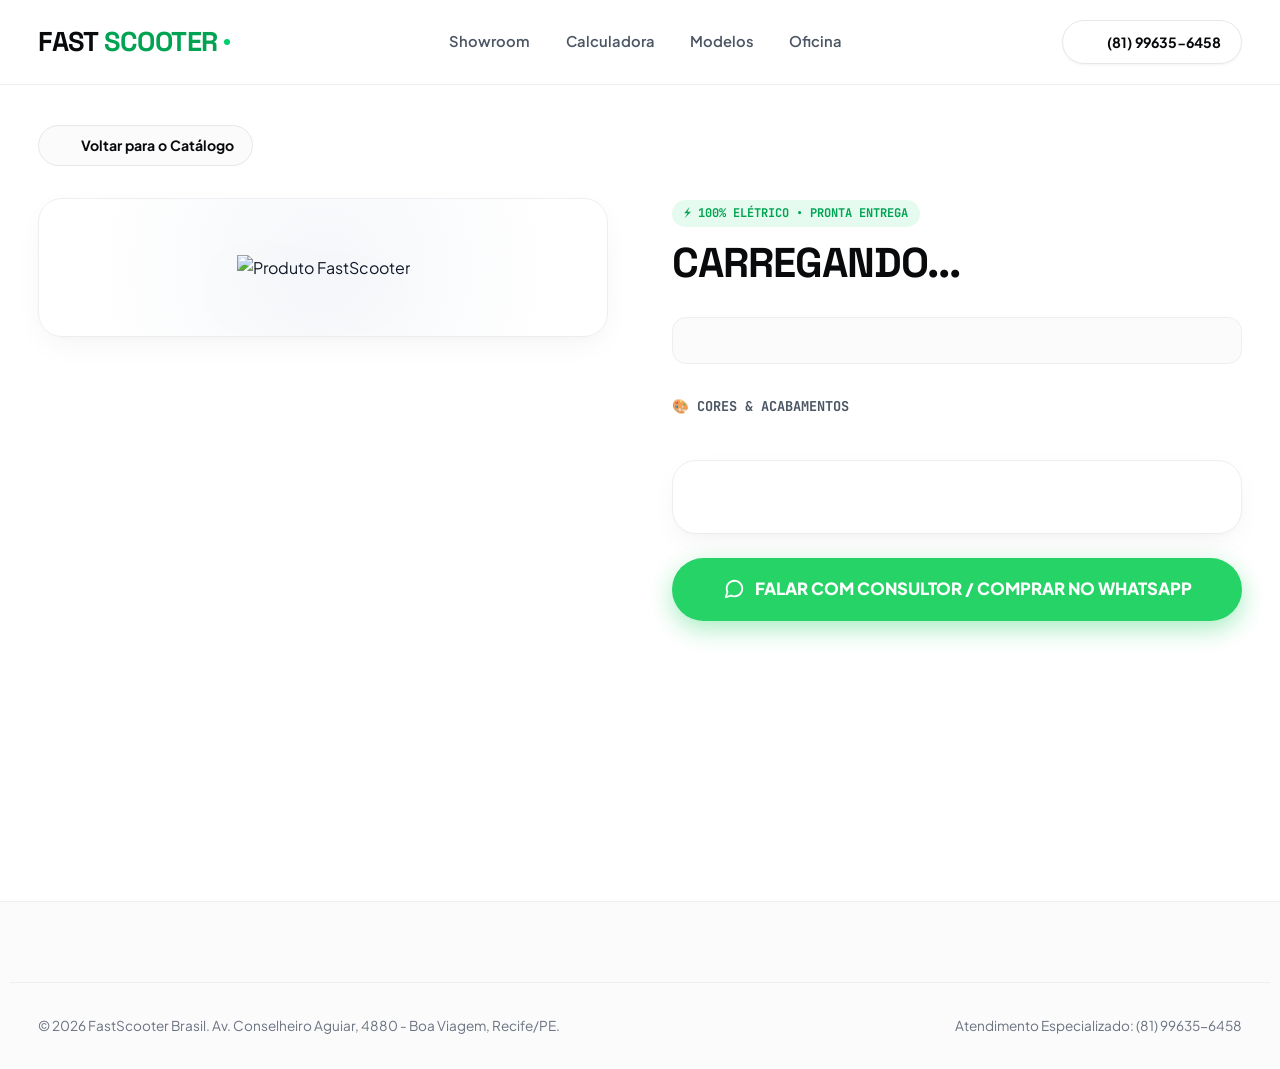
==== produto.html @ 594f8601 "Initial commit: site FastScooter + Dockerfile + GitHub Actions build Co-Authored-By: Claude Sonnet 5" ====
<!DOCTYPE html>
<html lang="pt-BR">
<head>
    <meta charset="UTF-8">
    <meta name="viewport" content="width=device-width, initial-scale=1.0">
    <title>FastScooter | Especificações do Modelo</title>
    
    <!-- Feather Icons -->
    <script src="https://unpkg.com/feather-icons"></script>
    <link rel="stylesheet" href="style.css">

    <!-- Suite de Rastreamento (Meta Ads + Google Ads + GA4) -->
    <script src="tracking.js" defer></script>

    <style>
        .product-page-section {
            padding: 40px 0 80px;
            background: #FFFFFF;
            min-height: calc(100vh - 84px);
        }
        .back-nav-bar {
            margin-bottom: 2rem;
        }
        .back-btn-pill {
            display: inline-flex;
            align-items: center;
            gap: 8px;
            color: var(--text-hero);
            font-weight: 700;
            font-size: 0.88rem;
            padding: 8px 18px;
            background: var(--bg-page);
            border: 1.5px solid var(--border-light);
            border-radius: var(--radius-full);
            transition: all 0.25s ease;
        }
        .back-btn-pill:hover {
            border-color: var(--text-hero);
            background: #FFFFFF;
            transform: translateX(-4px);
        }
        .product-editorial-grid {
            display: grid;
            grid-template-columns: 1fr 1fr;
            gap: 4rem;
            align-items: start;
        }
        @media (max-width: 900px) {
            .product-editorial-grid {
                grid-template-columns: 1fr;
                gap: 2.5rem;
            }
        }
        .product-stage-box {
            background: radial-gradient(circle at 50% 50%, #F5F7FA 0%, #FFFFFF 80%);
            border: 1.5px solid var(--border-card);
            border-radius: var(--radius-lg);
            padding: 3.5rem 2rem;
            display: flex;
            align-items: center;
            justify-content: center;
            position: sticky;
            top: 110px;
            box-shadow: var(--shadow-card);
        }
        .product-stage-main-img {
            max-width: 100%;
            max-height: 420px;
            object-fit: contain;
            filter: drop-shadow(0 25px 35px rgba(9, 10, 12, 0.12));
            transition: transform 0.4s ease;
        }
        .product-stage-main-img:hover {
            transform: scale(1.04);
        }
        .p-badge-eyebrow {
            display: inline-flex;
            align-items: center;
            gap: 6px;
            font-family: var(--font-mono);
            font-size: 0.75rem;
            font-weight: 700;
            color: var(--electric-green-dark);
            background: var(--electric-green-light);
            padding: 4px 12px;
            border-radius: var(--radius-full);
            margin-bottom: 0.8rem;
        }
        .p-headline-title {
            font-family: var(--font-heading);
            font-size: 2.6rem;
            font-weight: 700;
            color: var(--text-hero);
            line-height: 1.1;
            letter-spacing: -1px;
            margin-bottom: 1rem;
        }
        .p-headline-desc {
            font-size: 1.02rem;
            color: var(--text-secondary);
            line-height: 1.65;
            margin-bottom: 2rem;
        }
        .p-specs-matrix {
            display: grid;
            grid-template-columns: repeat(2, 1fr);
            gap: 12px;
            margin-bottom: 2rem;
            background: var(--bg-page);
            border: 1px solid var(--border-card);
            border-radius: var(--radius-md);
            padding: 1.4rem;
        }
        .p-spec-tile {
            display: flex;
            flex-direction: column;
            gap: 3px;
        }
        .p-spec-tile span {
            font-family: var(--font-mono);
            font-size: 0.72rem;
            color: var(--text-muted);
            text-transform: uppercase;
            font-weight: 600;
        }
        .p-spec-tile strong {
            font-size: 1rem;
            color: var(--text-hero);
            font-weight: 700;
        }
        .p-color-swatches-group {
            margin-bottom: 2rem;
        }
        .p-color-swatches-group h4 {
            font-size: 0.85rem;
            font-family: var(--font-mono);
            color: var(--text-secondary);
            text-transform: uppercase;
            margin-bottom: 10px;
        }
        .p-color-pills-row {
            display: flex;
            flex-wrap: wrap;
            gap: 8px;
        }
        .p-color-pill {
            background: var(--bg-subtle);
            border: 1px solid var(--border-light);
            color: var(--text-hero);
            font-size: 0.85rem;
            font-weight: 600;
            padding: 6px 16px;
            border-radius: var(--radius-full);
        }
        .p-checkout-card {
            background: #FFFFFF;
            border: 1.5px solid var(--border-card);
            border-radius: var(--radius-lg);
            padding: 2rem;
            box-shadow: var(--shadow-card);
            margin-bottom: 1.5rem;
        }
        .p-price-old-strike {
            font-size: 0.88rem;
            color: var(--text-subtle);
            text-decoration: line-through;
            display: block;
        }
        .p-price-installments-lg {
            font-family: var(--font-heading);
            font-size: 1.8rem;
            font-weight: 700;
            color: var(--text-hero);
            line-height: 1.2;
            margin: 4px 0;
        }
        .p-price-cash-highlight {
            font-size: 1.1rem;
            font-weight: 800;
            color: var(--electric-green-dark);
            display: block;
            margin-bottom: 8px;
        }
        .p-price-extra-notes {
            font-size: 0.82rem;
            color: var(--text-muted);
        }
        .p-btn-order-wa {
            display: inline-flex;
            align-items: center;
            justify-content: center;
            gap: 10px;
            width: 100%;
            padding: 18px 28px;
            font-size: 1.05rem;
            font-weight: 800;
            border-radius: var(--radius-full);
            background: #25D366;
            color: #FFFFFF;
            box-shadow: 0 8px 24px rgba(37, 211, 102, 0.4);
            transition: all 0.3s ease;
        }
        .p-btn-order-wa:hover {
            background: #20BA5A;
            transform: translateY(-2px);
            box-shadow: 0 12px 30px rgba(37, 211, 102, 0.55);
        }
        @media (max-width: 768px) {
            .product-page-section {
                padding: 20px 0 50px;
            }
            .product-editorial-grid {
                grid-template-columns: 1fr;
                gap: 1.8rem;
            }
            .product-stage-box {
                position: static;
                padding: 1.8rem 1rem;
                height: 250px;
                border-radius: 18px;
            }
            .product-stage-main-img {
                max-height: 220px;
            }
            .p-headline-title {
                font-size: 1.85rem;
                letter-spacing: -0.5px;
            }
            .p-headline-desc {
                font-size: 0.92rem;
                margin-bottom: 1.5rem;
            }
            .p-specs-matrix {
                grid-template-columns: 1fr 1fr;
                gap: 8px;
                padding: 1rem;
            }
            .p-spec-tile span {
                font-size: 0.68rem;
            }
            .p-spec-tile strong {
                font-size: 0.88rem;
            }
            .p-checkout-card {
                padding: 1.4rem;
                border-radius: 18px;
            }
            .p-price-installments-lg {
                font-size: 1.45rem;
            }
            .p-price-cash-highlight {
                font-size: 1rem;
            }
            .p-btn-order-wa {
                padding: 15px 20px;
                font-size: 0.95rem;
            }
        }
    </style>
</head>
<body>

    <!-- Header -->
    <header class="header">
        <div class="container header-inner">
            <a href="index.html" class="brand-logo">
                FAST<span>SCOOTER</span>
                <div class="brand-logo-dot"></div>
            </a>
            <nav class="nav-menu">
                <a href="index.html#showroom">Showroom</a>
                <a href="index.html#economia">Calculadora</a>
                <a href="index.html#modelos">Modelos</a>
                <a href="index.html#oficina">Oficina</a>
            </nav>
            <div class="header-actions">
                <a href="https://api.whatsapp.com/send?phone=5581996356458" target="_blank" class="btn-header-wa">
                    <i data-feather="message-circle" style="width:16px; height:16px;"></i> (81) 99635-6458
                </a>
            </div>
        </div>
    </header>

    <main class="product-page-section">
        <div class="container">
            <div class="back-nav-bar">
                <a href="index.html#modelos" class="back-btn-pill">
                    <i data-feather="arrow-left" style="width:16px; height:16px;"></i> Voltar para o Catálogo
                </a>
            </div>

            <div class="product-editorial-grid">
                <!-- Coluna Imagem Estúdio -->
                <div class="product-stage-box">
                    <img id="p-img" src="" alt="Produto FastScooter" class="product-stage-main-img">
                </div>

                <!-- Coluna Conteúdo & Ficha -->
                <div class="product-details-content">
                    <div class="p-badge-eyebrow">
                        <span>⚡ 100% ELÉTRICO • PRONTA ENTREGA</span>
                    </div>

                    <h1 id="p-title" class="p-headline-title">CARREGANDO...</h1>
                    <p id="p-desc" class="p-headline-desc"></p>

                    <!-- Matriz de Especificações -->
                    <div class="p-specs-matrix" id="p-specs"></div>

                    <!-- Cores -->
                    <div class="p-color-swatches-group" id="p-colors-box">
                        <h4>🎨 Cores & Acabamentos</h4>
                        <div class="p-color-pills-row" id="p-colors"></div>
                    </div>

                    <!-- Bloco de Preços -->
                    <div class="p-checkout-card">
                        <span id="p-old-price" class="p-price-old-strike"></span>
                        <div id="p-price" class="p-price-installments-lg"></div>
                        <span id="p-cash-price" class="p-price-cash-highlight"></span>
                        <p id="p-installments" class="p-price-extra-notes"></p>
                    </div>

                    <!-- CTA WhatsApp -->
                    <a id="p-wa-btn" href="#" target="_blank" class="p-btn-order-wa">
                        <svg xmlns="http://www.w3.org/2000/svg" width="22" height="22" viewBox="0 0 24 24" fill="none" stroke="currentColor" stroke-width="2" stroke-linecap="round" stroke-linejoin="round"><path d="M21 11.5a8.38 8.38 0 0 1-.9 3.8 8.5 8.5 0 0 1-7.6 4.7 8.38 8.38 0 0 1-3.8-.9L3 21l1.9-5.7a8.38 8.38 0 0 1-.9-3.8 8.5 8.5 0 0 1 4.7-7.6 8.38 8.38 0 0 1 3.8-.9h.5a8.48 8.48 0 0 1 8 8v.5z"></path></svg>
                        FALAR COM CONSULTOR / COMPRAR NO WHATSAPP
                    </a>
                </div>
            </div>
        </div>
    </main>

    <!-- Footer -->
    <footer class="footer">
        <div class="container footer-bottom-bar">
            <p>&copy; 2026 FastScooter Brasil. Av. Conselheiro Aguiar, 4880 - Boa Viagem, Recife/PE.</p>
            <p>Atendimento Especializado: (81) 99635-6458</p>
        </div>
    </footer>

    <script>
        feather.replace();

        const PRODUCTS_DATA = {
            s15: {
                title: "SCOOTER S15 1000W",
                img: "prod_s15.jpeg",
                desc: "A S15 foi projetada para quem busca o ápice de autonomia e conforto urbano. Equipada com bateria de 60V 30Ah de alta densidade, visual imponente e torque instantâneo de 135 N.m, é a escolha ideal para percorrer distâncias maiores com tranquilidade e estilo.",
                specs: [
                    { label: "Potência do Motor", val: "1000W Brushless" },
                    { label: "Bateria", val: "60V 30Ah Lítio" },
                    { label: "Velocidade Máxima", val: "32 km/h" },
                    { label: "Autonomia por Carga", val: "Até 90 km" },
                    { label: "Torque Máximo", val: "135 N.m" },
                    { label: "Tempo de Recarga", val: "Aprox. 6h10min" }
                ],
                colors: ["Preto Ônix", "Vermelho Rubi", "Branco Pérola", "Verde Limão", "Fibra de Carbono"],
                oldPrice: "De R$ 15.900,00",
                price: "12x de R$ 1.286,00 (ou em até 24x)",
                cashPrice: "À vista no PIX com desconto: R$ 13.600,00",
                priceNum: 13600,
                installments: "Aceitamos os principais cartões com parcelamento em até 24x e simulação imediata.",
                msg: "Olá! Gostaria de saber mais informações e fechar a compra da Scooter S15."
            },
            a5: {
                title: "SCOOTER A5 1000W (2 LUGARES)",
                img: "prod_a5.jpeg",
                desc: "Praticidade absoluta para o dia a dia! Bateria de lítio removível para você recarregar no apartamento ou no trabalho, assento duplo confortável para 2 passageiros (suporta até 180kg), sem exigência de CNH e sem emplacamento. Conta ainda com alarme integrado, baú sob o banco, saída USB e controle de cruzeiro.",
                specs: [
                    { label: "Potência do Motor", val: "1000W | 60V" },
                    { label: "Bateria", val: "Lítio Removível 24Ah" },
                    { label: "Capacidade de Carga", val: "Até 180 kg (2 Pessoas)" },
                    { label: "Autonomia por Carga", val: "Até 60 km" },
                    { label: "Regulamentação", val: "Sem CNH e Sem Emplacamento" },
                    { label: "Tempo de Recarga", val: "Aprox. 5 horas" }
                ],
                colors: ["Preto Fosco", "Prata Lunar", "Vermelho Candy", "Verde Neon"],
                oldPrice: "De R$ 15.750,00",
                price: "12x de R$ 1.228,00 (ou em até 24x)",
                cashPrice: "À vista no PIX com desconto: R$ 12.990,00",
                priceNum: 12990,
                installments: "Simulação flexível com entrada ou parcelamento em até 24x no cartão de crédito.",
                msg: "Olá! Gostaria de saber mais informações e fazer uma simulação para a Scooter A5 1000W."
            },
            g12: {
                title: "SCOOTER IRUN G12",
                img: "prod_g12.jpeg",
                desc: "A IRUN G12 une estética esportiva, cockpit moderno e excelente autonomia para o seu cotidiano. Seu chassi equilibrado aliado à bateria de 60V 30Ah oferece aceleração progressiva, freios seguros e uma condução prazerosa em qualquer trajeto urbano.",
                specs: [
                    { label: "Potência do Motor", val: "1000W" },
                    { label: "Bateria", val: "60V 30Ah Lítio" },
                    { label: "Velocidade Máxima", val: "32 km/h" },
                    { label: "Autonomia por Carga", val: "Até 90 km" },
                    { label: "Torque Máximo", val: "125 N.m" },
                    { label: "Tempo de Recarga", val: "Aprox. 6h10min" }
                ],
                colors: ["Preto Metálico", "Branco Glacial", "Vermelho Sport", "Cinza Nardo"],
                oldPrice: "De R$ 15.500,00",
                price: "12x de R$ 1.278,00 (ou em até 24x)",
                cashPrice: "À vista no PIX com desconto: R$ 13.490,00",
                priceNum: 13490,
                installments: "Aceitamos os principais cartões com parcelamento em até 24x.",
                msg: "Olá! Gostaria de saber mais informações e fechar a compra da IRUN G12."
            }
        };

        const PHONE_NUMBER = "5581996356458";

        const urlParams = new URLSearchParams(window.location.search);
        const productId = urlParams.get('id') || 's15';
        const product = PRODUCTS_DATA[productId] || PRODUCTS_DATA['s15'];

        document.title = `FastScooter | ${product.title}`;
        document.getElementById('p-title').textContent = product.title;
        document.getElementById('p-img').src = product.img;
        document.getElementById('p-img').alt = product.title;
        document.getElementById('p-desc').textContent = product.desc;

        // Specs Matrix
        const specsContainer = document.getElementById('p-specs');
        specsContainer.innerHTML = '';
        product.specs.forEach(s => {
            const tile = document.createElement('div');
            tile.className = 'p-spec-tile';
            tile.innerHTML = `<span>${s.label}</span><strong>${s.val}</strong>`;
            specsContainer.appendChild(tile);
        });

        // Colors
        const colorsContainer = document.getElementById('p-colors');
        colorsContainer.innerHTML = '';
        if (product.colors && product.colors.length) {
            product.colors.forEach(c => {
                const pill = document.createElement('span');
                pill.className = 'p-color-pill';
                pill.textContent = c;
                colorsContainer.appendChild(pill);
            });
        } else {
            document.getElementById('p-colors-box').style.display = 'none';
        }

        // Prices
        document.getElementById('p-old-price').textContent = product.oldPrice;
        document.getElementById('p-price').textContent = product.price;
        document.getElementById('p-cash-price').textContent = product.cashPrice;
        document.getElementById('p-installments').textContent = product.installments;

        // WhatsApp CTA
        const waBtn = document.getElementById('p-wa-btn');
        const encodedMsg = encodeURIComponent(product.msg);
        waBtn.href = `https://api.whatsapp.com/send?phone=${PHONE_NUMBER}&text=${encodedMsg}`;
        waBtn.setAttribute('data-track', 'buy');
        waBtn.setAttribute('data-product-id', productId);
        waBtn.setAttribute('data-product-name', product.title);
        waBtn.setAttribute('data-product-price', product.priceNum);
        waBtn.setAttribute('data-track-source', 'product_page_buy');

        // Disparo automático de ViewContent / view_item
        window.addEventListener('load', () => {
            if (window.FastTracking) {
                window.FastTracking.trackViewContent({
                    id: productId,
                    name: product.title,
                    price: product.priceNum,
                    category: 'Scooters Elétricas'
                });
            }
        });
    </script>
</body>
</html>
---- style.css ----
/* ==========================================================================
   FASTSCOOTER - BESPOKE LUXURY LIGHT THEME (AWWWARDS / STUDIO LEVEL)
   Visual: Editorial, Clean, Ultra-Moderne, Alta Conversão
   ========================================================================== */

@import url('https://fonts.googleapis.com/css2?family=Plus+Jakarta+Sans:ital,wght@0,300;0,400;0,500;0,600;0,700;0,800;1,400&family=Space+Grotesk:wght@500;700&family=JetBrains+Mono:wght@500;700&display=swap');

:root {
    /* Superfícies & Fundos */
    --bg-page: #FBFBFC;
    --bg-white: #FFFFFF;
    --bg-subtle: #F3F4F6;
    --bg-muted: #E5E7EB;
    
    /* Tipografia & Contraste */
    --text-hero: #090A0C;
    --text-primary: #111827;
    --text-secondary: #4B5563;
    --text-muted: #6B7280;
    --text-subtle: #9CA3AF;
    
    /* Identidade Elétrica Exclusiva */
    --electric-green: #00D06C;
    --electric-green-dark: #00A352;
    --electric-green-light: #E6FBF0;
    --electric-green-glow: rgba(0, 208, 108, 0.25);
    
    --brand-dark: #090A0C;
    --brand-dark-hover: #1A1D24;
    --brand-blue: #0284C7;
    --brand-blue-light: #E0F2FE;

    /* Bordas & Divisores Finos */
    --border-light: #E5E7EB;
    --border-card: #ECEEF2;
    --border-hover: #00D06C;

    /* Sombras Orgânicas Studio */
    --shadow-subtle: 0 2px 4px rgba(0, 0, 0, 0.02), 0 1px 2px rgba(0, 0, 0, 0.03);
    --shadow-card: 0 10px 30px -5px rgba(9, 10, 12, 0.05), 0 4px 6px -2px rgba(9, 10, 12, 0.02);
    --shadow-elevated: 0 25px 50px -12px rgba(9, 10, 12, 0.12);
    --shadow-green: 0 10px 25px -5px rgba(0, 208, 108, 0.35);

    /* Tipografia Font Families */
    --font-main: 'Plus Jakarta Sans', -apple-system, BlinkMacSystemFont, sans-serif;
    --font-heading: 'Space Grotesk', -apple-system, BlinkMacSystemFont, sans-serif;
    --font-mono: 'JetBrains Mono', monospace;

    --radius-sm: 8px;
    --radius-md: 14px;
    --radius-lg: 24px;
    --radius-full: 9999px;
    --ease-out: cubic-bezier(0.16, 1, 0.3, 1);
}

/* ==========================================================================
   RESET & BASE
   ========================================================================== */
*, *::before, *::after {
    margin: 0;
    padding: 0;
    box-sizing: border-box;
}

html {
    scroll-behavior: smooth;
    font-size: 16px;
    -webkit-font-smoothing: antialiased;
    -moz-osx-font-smoothing: grayscale;
}

body {
    background-color: var(--bg-page);
    color: var(--text-primary);
    font-family: var(--font-main);
    line-height: 1.6;
    overflow-x: hidden;
}

a {
    color: inherit;
    text-decoration: none;
    transition: all 0.25s var(--ease-out);
}

button {
    cursor: pointer;
    border: none;
    background: none;
    font-family: inherit;
    transition: all 0.25s var(--ease-out);
}

img {
    max-width: 100%;
    height: auto;
    display: block;
}

.container {
    max-width: 1260px;
    margin: 0 auto;
    padding: 0 28px;
}

/* ==========================================================================
   PRELOADER
   ========================================================================== */
.preloader {
    position: fixed;
    inset: 0;
    background: #FFFFFF;
    display: flex;
    flex-direction: column;
    align-items: center;
    justify-content: center;
    z-index: 999999;
}

.preloader-box {
    display: flex;
    flex-direction: column;
    align-items: center;
    gap: 16px;
}

.preloader-battery {
    width: 90px;
    height: 38px;
    border: 2.5px solid var(--text-hero);
    border-radius: 6px;
    padding: 3px;
    position: relative;
    background: #FFFFFF;
}

.preloader-battery::after {
    content: '';
    position: absolute;
    right: -7px;
    top: 50%;
    transform: translateY(-50%);
    width: 4px;
    height: 16px;
    background: var(--text-hero);
    border-radius: 0 3px 3px 0;
}

.preloader-fill {
    width: 0%;
    height: 100%;
    background: var(--electric-green);
    border-radius: 2px;
    box-shadow: 0 0 10px var(--electric-green);
}

.preloader-val {
    font-family: var(--font-mono);
    font-size: 1.4rem;
    font-weight: 700;
    color: var(--text-hero);
    letter-spacing: -1px;
}

.preloader-text {
    font-size: 0.75rem;
    font-weight: 700;
    letter-spacing: 2px;
    color: var(--text-muted);
    text-transform: uppercase;
}

/* ==========================================================================
   TOPBAR
   ========================================================================== */
.topbar {
    background: var(--bg-white);
    border-bottom: 1px solid var(--border-light);
    font-size: 0.8rem;
    padding: 9px 0;
    color: var(--text-secondary);
}

.topbar-inner {
    display: flex;
    justify-content: space-between;
    align-items: center;
}

.topbar-status {
    display: flex;
    align-items: center;
    gap: 8px;
    font-weight: 600;
}

.status-dot-pulse {
    width: 8px;
    height: 8px;
    background: var(--electric-green);
    border-radius: 50%;
    box-shadow: 0 0 0 0 var(--electric-green-glow);
    animation: pulseGlow 2s infinite;
}

@keyframes pulseGlow {
    0% { box-shadow: 0 0 0 0 rgba(0, 179, 89, 0.7); }
    70% { box-shadow: 0 0 0 8px rgba(0, 179, 89, 0); }
    100% { box-shadow: 0 0 0 0 rgba(0, 179, 89, 0); }
}

.topbar-contact {
    display: flex;
    align-items: center;
    gap: 16px;
    font-weight: 600;
}

.topbar-link {
    color: var(--text-primary);
    display: flex;
    align-items: center;
    gap: 6px;
}

.topbar-link:hover {
    color: var(--electric-green-dark);
}

/* ==========================================================================
   HEADER / NAVBAR
   ========================================================================== */
.header {
    background: rgba(255, 255, 255, 0.94);
    backdrop-filter: blur(20px);
    -webkit-backdrop-filter: blur(20px);
    position: sticky;
    top: 0;
    z-index: 1000;
    border-bottom: 1px solid var(--border-card);
}

.header-inner {
    display: flex;
    justify-content: space-between;
    align-items: center;
    height: 84px;
}

.brand-logo {
    display: flex;
    align-items: center;
    gap: 6px;
    font-family: var(--font-heading);
    font-size: 1.7rem;
    font-weight: 700;
    color: var(--text-hero);
    letter-spacing: -0.5px;
}

.brand-logo span {
    color: var(--electric-green-dark);
}

.brand-logo-dot {
    width: 6px;
    height: 6px;
    background: var(--electric-green);
    border-radius: 50%;
    display: inline-block;
}

.nav-menu {
    display: flex;
    align-items: center;
    gap: 2.2rem;
}

.nav-menu a {
    font-size: 0.92rem;
    font-weight: 600;
    color: var(--text-secondary);
    position: relative;
    padding: 6px 0;
}

.nav-menu a:hover {
    color: var(--text-hero);
}

.nav-menu a::after {
    content: '';
    position: absolute;
    bottom: -2px;
    left: 0;
    width: 0%;
    height: 2px;
    background: var(--electric-green-dark);
    transition: width 0.3s var(--ease-out);
    border-radius: 2px;
}

.nav-menu a:hover::after {
    width: 100%;
}

.header-actions {
    display: flex;
    align-items: center;
    gap: 12px;
}

.btn-header-wa {
    display: inline-flex;
    align-items: center;
    gap: 8px;
    padding: 10px 20px;
    background: var(--bg-white);
    color: var(--text-hero);
    border: 1.5px solid var(--border-light);
    border-radius: var(--radius-full);
    font-size: 0.88rem;
    font-weight: 700;
    box-shadow: var(--shadow-subtle);
}

.btn-header-wa:hover {
    border-color: var(--electric-green-dark);
    color: var(--electric-green-dark);
    transform: translateY(-1px);
    box-shadow: var(--shadow-card);
}

.mobile-toggle {
    display: none;
    padding: 8px;
    border-radius: var(--radius-sm);
    color: var(--text-hero);
}

/* ==========================================================================
   BUTTONS
   ========================================================================== */
.btn {
    display: inline-flex;
    align-items: center;
    justify-content: center;
    gap: 10px;
    padding: 16px 32px;
    font-family: var(--font-main);
    font-weight: 700;
    font-size: 0.95rem;
    border-radius: var(--radius-full);
    transition: all 0.3s var(--ease-out);
    border: 1.5px solid transparent;
}

.btn-primary {
    background: var(--text-hero);
    color: #FFFFFF;
    box-shadow: 0 6px 20px rgba(9, 10, 12, 0.18);
}

.btn-primary:hover {
    background: #232730;
    transform: translateY(-2px);
    box-shadow: 0 10px 25px rgba(9, 10, 12, 0.25);
    color: #FFFFFF;
}

.btn-electric {
    background: var(--electric-green);
    color: #032E16;
    font-weight: 800;
    box-shadow: var(--shadow-green);
}

.btn-electric:hover {
    background: #00B85F;
    transform: translateY(-2px);
    box-shadow: 0 12px 30px rgba(0, 208, 108, 0.45);
    color: #032E16;
}

.btn-ghost {
    background: #FFFFFF;
    color: var(--text-hero);
    border-color: var(--border-light);
    box-shadow: var(--shadow-subtle);
}

.btn-ghost:hover {
    border-color: var(--text-hero);
    background: var(--bg-subtle);
    transform: translateY(-2px);
}

.btn-sm {
    padding: 10px 20px;
    font-size: 0.85rem;
}

.btn-block {
    width: 100%;
}

/* ==========================================================================
   HERO COM VITRINE FOTOGRÁFICA REAL & ALTA CREDIBILIDADE
   ========================================================================== */
.hero-showroom {
    position: relative;
    padding: 4.5rem 0 5rem;
    background: #FFFFFF;
    border-bottom: 1px solid var(--border-card);
    overflow: hidden;
}

.hero-editorial-grid {
    display: grid;
    grid-template-columns: 1fr 1.08fr;
    gap: 3.5rem;
    align-items: center;
}

.hero-eyebrow {
    display: inline-flex;
    align-items: center;
    gap: 10px;
    padding: 6px 14px;
    background: var(--bg-subtle);
    border: 1px solid var(--border-light);
    border-radius: var(--radius-full);
    font-family: var(--font-mono);
    font-size: 0.76rem;
    font-weight: 700;
    color: var(--text-hero);
    margin-bottom: 1.5rem;
    text-transform: uppercase;
}

.hero-main-title {
    font-family: var(--font-heading);
    font-size: 3.5rem;
    font-weight: 700;
    line-height: 1.06;
    letter-spacing: -1.6px;
    color: var(--text-hero);
    margin-bottom: 1.4rem;
}

.hero-main-title .hero-gradient-text {
    background: linear-gradient(135deg, #090A0C 0%, #00A352 100%);
    -webkit-background-clip: text;
    -webkit-text-fill-color: transparent;
}

.hero-lead-text {
    font-size: 1.1rem;
    color: var(--text-secondary);
    line-height: 1.65;
    margin-bottom: 2rem;
    max-width: 540px;
}

/* Destaques Rápidos em Pílulas */
.hero-features-strip {
    display: grid;
    grid-template-columns: repeat(3, 1fr);
    gap: 12px;
    margin-bottom: 2.2rem;
}

.hero-feature-item {
    display: flex;
    align-items: center;
    gap: 10px;
    background: var(--bg-subtle);
    border: 1px solid var(--border-card);
    border-radius: var(--radius-md);
    padding: 10px 14px;
    box-shadow: var(--shadow-subtle);
}

.hero-feature-item i,
.hero-feature-item svg {
    color: var(--electric-green-dark);
    width: 20px;
    height: 20px;
    flex-shrink: 0;
}

.hero-feature-item strong {
    display: block;
    font-family: var(--font-heading);
    font-size: 0.9rem;
    font-weight: 700;
    color: var(--text-hero);
    line-height: 1.15;
}

.hero-feature-item span {
    font-size: 0.7rem;
    color: var(--text-muted);
    font-weight: 600;
}

.hero-cta-group {
    display: flex;
    align-items: center;
    gap: 1rem;
    flex-wrap: wrap;
}

.hero-trust-bar {
    display: flex;
    align-items: center;
    gap: 10px;
    margin-top: 1.8rem;
    font-size: 0.84rem;
    color: var(--text-secondary);
}

.hero-trust-bar .stars-row {
    color: #F59E0B;
    font-size: 1rem;
    letter-spacing: 2px;
}

/* Coluna Direita: Moldura da Fotografia Real */
.hero-showcase-col {
    position: relative;
    width: 100%;
}

.hero-photo-showcase {
    position: relative;
    width: 100%;
    border-radius: 24px;
    overflow: hidden;
    box-shadow: 0 20px 45px rgba(9, 10, 12, 0.12);
    border: 2px solid var(--border-light);
    background: #F3F4F6;
    transition: transform 0.4s var(--ease-out), box-shadow 0.4s var(--ease-out);
}

.hero-photo-showcase:hover {
    transform: translateY(-4px);
    box-shadow: 0 25px 55px rgba(9, 10, 12, 0.16);
}

.hero-showcase-img {
    width: 100%;
    height: auto;
    aspect-ratio: 4 / 3;
    object-fit: cover;
    display: block;
    border-radius: 22px;
}

.hero-photo-floating-pill {
    position: absolute;
    bottom: 16px;
    left: 16px;
    right: 16px;
    background: rgba(255, 255, 255, 0.94);
    backdrop-filter: blur(16px);
    -webkit-backdrop-filter: blur(16px);
    border: 1px solid rgba(255, 255, 255, 0.9);
    border-radius: var(--radius-md);
    padding: 12px 16px;
    display: flex;
    align-items: center;
    gap: 12px;
    box-shadow: 0 10px 25px rgba(0, 0, 0, 0.1);
}

.badge-pulse-green {
    width: 8px;
    height: 8px;
    background: var(--electric-green);
    border-radius: 50%;
    display: inline-block;
    flex-shrink: 0;
    box-shadow: 0 0 0 0 rgba(0, 208, 108, 0.7);
    animation: pulseGlow 2s infinite;
}

.pill-text strong {
    display: block;
    font-family: var(--font-heading);
    font-size: 0.92rem;
    font-weight: 700;
    color: var(--text-hero);
    line-height: 1.2;
}

.pill-text span {
    font-size: 0.76rem;
    color: var(--text-secondary);
    font-weight: 600;
}

/* ==========================================================================
   MARQUEE TICKER (ALTA ENERGIA)
   ========================================================================== */
.marquee-ticker {
    background: var(--text-hero);
    color: #FFFFFF;
    padding: 14px 0;
    overflow: hidden;
    white-space: nowrap;
    border-top: 1px solid #1F242D;
    border-bottom: 1px solid #1F242D;
}

.marquee-track {
    display: inline-flex;
    gap: 40px;
    animation: marqueeSlide 28s linear infinite;
}

.marquee-item {
    display: inline-flex;
    align-items: center;
    gap: 12px;
    font-family: var(--font-mono);
    font-size: 0.82rem;
    font-weight: 700;
    letter-spacing: 1px;
    text-transform: uppercase;
}

.marquee-item .ticker-star {
    color: var(--electric-green);
}

@keyframes marqueeSlide {
    0% { transform: translateX(0); }
    100% { transform: translateX(-50%); }
}

/* ==========================================================================
   CALCULADORA DE ECONOMIA URBANA
   ========================================================================== */
.calc-section {
    padding: 6rem 0;
    background: #FFFFFF;
    border-bottom: 1px solid var(--border-card);
}

.calc-grid {
    display: grid;
    grid-template-columns: 1fr 1.1fr;
    gap: 4rem;
    align-items: center;
}

.calc-content-left h2 {
    font-family: var(--font-heading);
    font-size: 2.6rem;
    font-weight: 700;
    line-height: 1.15;
    color: var(--text-hero);
    letter-spacing: -1px;
    margin-bottom: 1rem;
}

.calc-content-left p {
    font-size: 1.05rem;
    color: var(--text-secondary);
    line-height: 1.6;
    margin-bottom: 2rem;
}

.calc-card-box {
    background: var(--bg-page);
    border: 1.5px solid var(--border-light);
    border-radius: var(--radius-lg);
    padding: 2.5rem;
    box-shadow: var(--shadow-card);
}

.calc-slider-group {
    margin-bottom: 2rem;
}

.calc-slider-header {
    display: flex;
    justify-content: space-between;
    align-items: baseline;
    margin-bottom: 12px;
}

.calc-slider-header label {
    font-size: 0.95rem;
    font-weight: 700;
    color: var(--text-hero);
}

.calc-slider-val {
    font-family: var(--font-mono);
    font-size: 1.4rem;
    font-weight: 700;
    color: var(--electric-green-dark);
}

.calc-range-input {
    width: 100%;
    height: 8px;
    border-radius: 4px;
    background: var(--border-light);
    outline: none;
    -webkit-appearance: none;
    cursor: pointer;
}

.calc-range-input::-webkit-slider-thumb {
    -webkit-appearance: none;
    width: 24px;
    height: 24px;
    border-radius: 50%;
    background: var(--text-hero);
    border: 3px solid var(--electric-green);
    cursor: pointer;
    box-shadow: 0 2px 8px rgba(0, 0, 0, 0.2);
    transition: transform 0.15s ease;
}

.calc-range-input::-webkit-slider-thumb:hover {
    transform: scale(1.2);
}

.calc-results-grid {
    display: grid;
    grid-template-columns: 1fr 1fr;
    gap: 16px;
    margin-bottom: 2rem;
}

.calc-res-item {
    background: #FFFFFF;
    border: 1px solid var(--border-light);
    border-radius: var(--radius-md);
    padding: 1.2rem;
}

.calc-res-item.highlight-res {
    background: var(--electric-green-light);
    border-color: rgba(0, 208, 108, 0.4);
}

.calc-res-item span {
    display: block;
    font-size: 0.78rem;
    color: var(--text-muted);
    font-weight: 600;
    margin-bottom: 4px;
}

.calc-res-item strong {
    font-family: var(--font-heading);
    font-size: 1.6rem;
    font-weight: 700;
    color: var(--text-hero);
}

.calc-res-item.highlight-res strong {
    color: var(--electric-green-dark);
}

/* ==========================================================================
   MODELOS SHOWCASE (CATÁLOGO & VITRINE)
   ========================================================================== */
.catalog-section {
    padding: 6rem 0;
    background: var(--bg-page);
    border-bottom: 1px solid var(--border-card);
}

.section-head-editorial {
    display: flex;
    justify-content: space-between;
    align-items: flex-end;
    margin-bottom: 3.5rem;
    flex-wrap: wrap;
    gap: 20px;
}

.section-tag-mono {
    display: inline-block;
    font-family: var(--font-mono);
    font-size: 0.75rem;
    font-weight: 700;
    color: var(--electric-green-dark);
    text-transform: uppercase;
    letter-spacing: 1px;
    margin-bottom: 0.6rem;
}

.section-title-lg {
    font-family: var(--font-heading);
    font-size: 2.8rem;
    font-weight: 700;
    line-height: 1.1;
    color: var(--text-hero);
    letter-spacing: -1px;
}

/* Model Filter Pills */
.filter-pills-bar {
    display: flex;
    gap: 8px;
    background: var(--bg-white);
    padding: 6px;
    border-radius: var(--radius-full);
    border: 1px solid var(--border-light);
    box-shadow: var(--shadow-subtle);
}

.filter-pill-btn {
    padding: 8px 18px;
    border-radius: var(--radius-full);
    font-size: 0.85rem;
    font-weight: 700;
    color: var(--text-secondary);
}

.filter-pill-btn.active {
    background: var(--text-hero);
    color: var(--bg-white);
}

/* Product Cards */
.catalog-grid {
    display: grid;
    grid-template-columns: repeat(3, 1fr);
    gap: 2.5rem;
}

.scooter-card {
    background: var(--bg-white);
    border: 1.5px solid var(--border-card);
    border-radius: var(--radius-lg);
    padding: 2.2rem;
    display: flex;
    flex-direction: column;
    box-shadow: var(--shadow-subtle);
    transition: all 0.35s var(--ease-out);
    position: relative;
}

.scooter-card:hover {
    border-color: rgba(0, 179, 89, 0.5);
    box-shadow: var(--shadow-elevated);
    transform: translateY(-8px);
}

.scooter-badge-top {
    position: absolute;
    top: 20px;
    left: 20px;
    background: var(--bg-subtle);
    border: 1px solid var(--border-light);
    color: var(--text-hero);
    font-family: var(--font-mono);
    font-size: 0.72rem;
    font-weight: 700;
    padding: 4px 10px;
    border-radius: var(--radius-full);
    letter-spacing: 0.5px;
}

.scooter-img-stage {
    width: 100%;
    height: 240px;
    margin: 1.2rem 0 1.6rem;
    display: flex;
    align-items: center;
    justify-content: center;
    background: #F3F4F6;
    border-radius: 18px;
    overflow: hidden;
    border: 1px solid var(--border-card);
    box-shadow: 0 4px 12px rgba(0, 0, 0, 0.03);
    position: relative;
}

.scooter-img-stage img {
    width: 100%;
    height: 100%;
    object-fit: cover;
    border-radius: 18px;
    transition: transform 0.5s var(--ease-out);
}

.scooter-card:hover .scooter-img-stage img {
    transform: scale(1.06);
}

.scooter-name {
    font-family: var(--font-heading);
    font-size: 1.5rem;
    font-weight: 700;
    color: var(--text-hero);
    margin-bottom: 6px;
    letter-spacing: -0.5px;
}

.scooter-summary {
    font-size: 0.9rem;
    color: var(--text-secondary);
    line-height: 1.5;
    margin-bottom: 1.5rem;
    min-height: 42px;
}

/* Telemetry Bars */
.scooter-specs-bars {
    display: flex;
    flex-direction: column;
    gap: 8px;
    margin-bottom: 1.8rem;
    background: var(--bg-page);
    padding: 1rem;
    border-radius: var(--radius-md);
    border: 1px solid var(--border-card);
}

.spec-bar-row {
    display: flex;
    justify-content: space-between;
    align-items: center;
    gap: 8px;
    font-size: 0.82rem;
}

.spec-bar-row span {
    color: var(--text-muted);
    font-weight: 600;
    white-space: nowrap;
}

.spec-bar-row strong {
    font-family: var(--font-mono);
    color: var(--text-hero);
    font-weight: 700;
    text-align: right;
}

/* Price Box */
.scooter-price-box {
    margin-bottom: 1.5rem;
    display: flex;
    flex-direction: column;
    gap: 4px;
}

.price-old {
    font-size: 0.8rem;
    color: var(--text-subtle);
    text-decoration: line-through;
}

.price-installment-row {
    display: flex;
    align-items: center;
    justify-content: space-between;
    gap: 6px;
    flex-wrap: wrap;
}

.price-installment {
    font-family: var(--font-heading);
    font-size: 1.35rem;
    font-weight: 700;
    color: var(--text-hero);
    line-height: 1.2;
}

.price-terms-tag {
    font-size: 0.72rem;
    font-weight: 700;
    color: var(--text-secondary);
    background: var(--bg-subtle);
    border: 1px solid var(--border-light);
    padding: 3px 8px;
    border-radius: var(--radius-full);
    white-space: nowrap;
}

.price-cash-discount {
    font-size: 0.88rem;
    font-weight: 800;
    color: var(--electric-green-dark);
}

.scooter-actions-dual {
    display: grid;
    grid-template-columns: 1fr 1fr;
    gap: 10px;
    margin-top: auto;
}

/* ==========================================================================
   OFICINA & BASTIDORES REAIS (EDITORIAL STORYTELLING)
   ========================================================================== */
.workshop-section {
    padding: 6rem 0;
    background: #FFFFFF;
    border-bottom: 1px solid var(--border-card);
}

.workshop-story-grid {
    display: grid;
    grid-template-columns: 1.1fr 0.9fr;
    gap: 4rem;
    align-items: center;
    margin-top: 3rem;
}

.workshop-img-collage {
    position: relative;
    border-radius: var(--radius-lg);
    overflow: hidden;
    box-shadow: var(--shadow-elevated);
    border: 1px solid var(--border-light);
}

.workshop-img-collage img {
    width: 100%;
    height: 520px;
    object-fit: cover;
    object-position: center 20%;
}

.workshop-location-badge {
    position: absolute;
    bottom: 20px;
    left: 20px;
    right: 20px;
    background: rgba(255, 255, 255, 0.95);
    backdrop-filter: blur(12px);
    border: 1px solid var(--border-light);
    border-radius: var(--radius-md);
    padding: 16px 20px;
    display: flex;
    justify-content: space-between;
    align-items: center;
    box-shadow: var(--shadow-card);
}

.workshop-location-badge h4 {
    font-family: var(--font-heading);
    font-size: 1rem;
    font-weight: 700;
    color: var(--text-hero);
}

.workshop-location-badge p {
    font-size: 0.82rem;
    color: var(--text-muted);
}

.workshop-steps {
    display: flex;
    flex-direction: column;
    gap: 1.5rem;
}

.workshop-step-card {
    display: flex;
    align-items: flex-start;
    gap: 18px;
    padding: 1.4rem;
    background: var(--bg-page);
    border: 1px solid var(--border-card);
    border-radius: var(--radius-md);
    transition: all 0.3s ease;
}

.workshop-step-card:hover {
    background: #FFFFFF;
    border-color: var(--electric-green);
    box-shadow: var(--shadow-card);
    transform: translateX(4px);
}

.step-num-mono {
    font-family: var(--font-mono);
    font-size: 0.9rem;
    font-weight: 700;
    color: var(--electric-green-dark);
    background: var(--electric-green-light);
    width: 38px;
    height: 38px;
    min-width: 38px;
    border-radius: var(--radius-sm);
    display: flex;
    align-items: center;
    justify-content: center;
}

.step-info h3 {
    font-family: var(--font-heading);
    font-size: 1.15rem;
    font-weight: 700;
    color: var(--text-hero);
    margin-bottom: 4px;
}

.step-info p {
    font-size: 0.9rem;
    color: var(--text-secondary);
    line-height: 1.5;
}

/* ==========================================================================
   DEPOIMENTOS & PROVA SOCIAL
   ========================================================================== */
.reviews-section {
    padding: 6rem 0;
    background: var(--bg-page);
    border-bottom: 1px solid var(--border-card);
}

.reviews-grid {
    display: grid;
    grid-template-columns: repeat(3, 1fr);
    gap: 2rem;
    margin-top: 3rem;
}

.review-card {
    background: #FFFFFF;
    border: 1.5px solid var(--border-card);
    border-radius: var(--radius-lg);
    padding: 2.2rem;
    display: flex;
    flex-direction: column;
    justify-content: space-between;
    box-shadow: var(--shadow-subtle);
    transition: all 0.3s ease;
}

.review-card:hover {
    border-color: var(--border-light);
    box-shadow: var(--shadow-card);
    transform: translateY(-4px);
}

.review-stars-row {
    color: #F59E0B;
    display: flex;
    gap: 4px;
    margin-bottom: 1.2rem;
}

.review-stars-row svg {
    width: 16px;
    height: 16px;
    fill: #F59E0B;
}

.review-quote {
    font-size: 0.95rem;
    color: var(--text-primary);
    line-height: 1.6;
    margin-bottom: 1.8rem;
}

.review-client {
    display: flex;
    align-items: center;
    gap: 12px;
    border-top: 1px solid var(--border-card);
    padding-top: 1.2rem;
}

.client-avatar-monogram {
    width: 40px;
    height: 40px;
    border-radius: 50%;
    background: var(--bg-subtle);
    color: var(--text-hero);
    font-family: var(--font-mono);
    font-weight: 700;
    font-size: 0.85rem;
    display: flex;
    align-items: center;
    justify-content: center;
    border: 1px solid var(--border-light);
}

.client-meta strong {
    display: block;
    font-size: 0.92rem;
    color: var(--text-hero);
}

.client-meta span {
    font-size: 0.78rem;
    color: var(--electric-green-dark);
    font-weight: 700;
}

/* ==========================================================================
   FAQ ACCORDION
   ========================================================================== */
.faq-section {
    padding: 6rem 0;
    background: #FFFFFF;
    border-bottom: 1px solid var(--border-card);
}

.faq-list-wrap {
    max-width: 820px;
    margin: 3rem auto 0;
    display: flex;
    flex-direction: column;
    gap: 12px;
}

.faq-card {
    background: var(--bg-page);
    border: 1.5px solid var(--border-card);
    border-radius: var(--radius-md);
    overflow: hidden;
    transition: all 0.3s ease;
}

.faq-card.active {
    background: #FFFFFF;
    border-color: var(--text-hero);
    box-shadow: var(--shadow-card);
}

.faq-btn-trigger {
    width: 100%;
    text-align: left;
    padding: 1.4rem 1.8rem;
    display: flex;
    justify-content: space-between;
    align-items: center;
    font-family: var(--font-heading);
    font-size: 1.05rem;
    font-weight: 700;
    color: var(--text-hero);
}

.faq-btn-trigger svg {
    transition: transform 0.3s var(--ease-out);
    flex-shrink: 0;
}

.faq-card.active .faq-btn-trigger svg {
    transform: rotate(180deg);
}

.faq-drawer {
    max-height: 0;
    padding: 0 1.8rem;
    overflow: hidden;
    transition: max-height 0.35s ease, padding 0.35s ease;
}

.faq-card.active .faq-drawer {
    padding: 0 1.8rem 1.5rem;
}

.faq-drawer p {
    font-size: 0.95rem;
    color: var(--text-secondary);
    line-height: 1.6;
}

/* ==========================================================================
   FOOTER
   ========================================================================== */
.footer {
    background: var(--bg-page);
    padding: 5rem 0 2rem;
    border-top: 1px solid var(--border-card);
}

.footer-grid-layout {
    display: grid;
    grid-template-columns: 1.6fr 1fr 1fr 1.4fr;
    gap: 3rem;
    margin-bottom: 4rem;
}

.footer-brand-bio p {
    font-size: 0.92rem;
    color: var(--text-secondary);
    margin: 1rem 0 1.5rem;
    max-width: 320px;
}

.footer-social-links {
    display: flex;
    gap: 10px;
}

.social-pill {
    width: 36px;
    height: 36px;
    border-radius: 50%;
    background: var(--bg-white);
    border: 1px solid var(--border-light);
    color: var(--text-hero);
    display: flex;
    align-items: center;
    justify-content: center;
    transition: all 0.2s ease;
}

.social-pill:hover {
    background: var(--text-hero);
    color: var(--bg-white);
    transform: translateY(-2px);
}

.footer-column-title {
    font-family: var(--font-heading);
    font-size: 1rem;
    font-weight: 700;
    color: var(--text-hero);
    margin-bottom: 1.2rem;
}

.footer-links-list li {
    margin-bottom: 10px;
}

.footer-links-list li a {
    font-size: 0.9rem;
    color: var(--text-secondary);
}

.footer-links-list li a:hover {
    color: var(--text-hero);
}

.footer-address-info p {
    display: flex;
    align-items: flex-start;
    gap: 10px;
    font-size: 0.88rem;
    color: var(--text-secondary);
    margin-bottom: 12px;
}

.footer-address-info p svg {
    color: var(--electric-green-dark);
    width: 18px;
    height: 18px;
    flex-shrink: 0;
    margin-top: 2px;
}

.footer-bottom-bar {
    border-top: 1px solid var(--border-card);
    padding-top: 2rem;
    display: flex;
    justify-content: space-between;
    align-items: center;
    font-size: 0.85rem;
    color: var(--text-muted);
}

/* ==========================================================================
   FLOATING WHATSAPP BUTTON
   ========================================================================== */
.floating-whatsapp {
    position: fixed;
    bottom: 28px;
    right: 28px;
    background: #25D366;
    color: #FFFFFF;
    width: 58px;
    height: 58px;
    border-radius: 50%;
    display: flex;
    align-items: center;
    justify-content: center;
    box-shadow: 0 8px 24px rgba(37, 211, 102, 0.4);
    z-index: 9999;
    transition: all 0.3s var(--ease-out);
}

.floating-whatsapp:hover {
    transform: scale(1.1) translateY(-3px);
    box-shadow: 0 12px 30px rgba(37, 211, 102, 0.55);
}

.floating-whatsapp svg {
    width: 30px;
    height: 30px;
}

/* ==========================================================================
   RESPONSIVE DESIGN
   ========================================================================== */
@media (max-width: 1080px) {
    .hero-editorial-grid {
        grid-template-columns: 1fr;
        gap: 3.5rem;
    }
    .hero-main-title {
        font-size: 3.2rem;
    }
    .calc-grid {
        grid-template-columns: 1fr;
    }
    .catalog-grid {
        grid-template-columns: repeat(2, 1fr);
    }
    .workshop-story-grid {
        grid-template-columns: 1fr;
    }
    .reviews-grid {
        grid-template-columns: 1fr 1fr;
    }
    .footer-grid-layout {
        grid-template-columns: 1fr 1fr;
    }
}

/* Mobile Nav Drawer */
.mobile-nav-drawer {
    display: none;
    background: var(--bg-white);
    border-top: 1px solid var(--border-card);
    padding: 16px 24px 24px;
    box-shadow: var(--shadow-elevated);
}

.mobile-nav-drawer.active {
    display: flex;
    flex-direction: column;
    gap: 8px;
    animation: slideDownNav 0.25s var(--ease-out);
}

@keyframes slideDownNav {
    from { opacity: 0; transform: translateY(-8px); }
    to { opacity: 1; transform: translateY(0); }
}

.mobile-nav-drawer a {
    font-family: var(--font-heading);
    font-weight: 700;
    font-size: 1.05rem;
    color: var(--text-hero);
    padding: 12px 0;
    border-bottom: 1px solid var(--border-card);
}

.mobile-nav-drawer a.mobile-nav-wa-link {
    display: flex;
    align-items: center;
    gap: 8px;
    color: var(--electric-green-dark);
    border-bottom: none;
    padding-top: 14px;
}

@media (max-width: 768px) {
    /* Container & Base Spacing */
    .container {
        padding: 0 18px;
    }

    /* Sections vertical spacing on mobile */
    .hero-showroom {
        padding: 2.5rem 0 3.5rem;
    }
    .calc-section,
    .catalog-section,
    .workshop-section,
    .reviews-section,
    .faq-section {
        padding: 3.5rem 0;
    }

    /* Header */
    .header-inner {
        height: 64px;
    }
    .brand-logo {
        font-size: 1.3rem;
    }
    .topbar {
        display: none;
    }
    .nav-menu {
        display: none;
    }
    .btn-header-wa {
        display: none !important; /* Remove botão que quebrava o header no mobile */
    }
    .mobile-toggle {
        display: flex;
        align-items: center;
        justify-content: center;
        width: 40px;
        height: 40px;
        background: var(--bg-subtle);
        border: 1px solid var(--border-light);
        border-radius: var(--radius-sm);
        color: var(--text-hero);
    }

    /* Hero Section */
    .hero-showroom {
        padding: 2.8rem 0 3.2rem;
    }
    .hero-editorial-grid {
        grid-template-columns: 1fr;
        gap: 2rem;
    }
    .hero-eyebrow {
        font-size: 0.7rem;
        padding: 4px 10px;
        margin-bottom: 1rem;
    }
    .hero-main-title {
        font-size: clamp(2rem, 8vw, 2.5rem);
        line-height: 1.1;
        letter-spacing: -1px;
        margin-bottom: 1rem;
    }
    .hero-lead-text {
        font-size: 0.98rem;
        line-height: 1.55;
        margin-bottom: 1.5rem;
    }
    .hero-features-strip {
        grid-template-columns: 1fr;
        gap: 8px;
        margin-bottom: 1.6rem;
    }
    .hero-feature-item {
        padding: 8px 12px;
    }
    .hero-cta-group {
        display: flex;
        flex-direction: column;
        width: 100%;
        gap: 10px;
    }
    .hero-cta-group .btn {
        width: 100%;
        padding: 14px 20px;
        font-size: 0.92rem;
    }
    .hero-trust-bar {
        margin-top: 1.2rem;
        font-size: 0.78rem;
    }
    .hero-photo-showcase {
        border-radius: 18px;
    }
    .hero-showcase-img {
        border-radius: 16px;
    }
    .hero-photo-floating-pill {
        bottom: 10px;
        left: 10px;
        right: 10px;
        padding: 10px 12px;
    }
    .pill-text strong {
        font-size: 0.84rem;
    }
    .pill-text span {
        font-size: 0.7rem;
    }

    /* Marquee */
    .marquee-ticker {
        padding: 10px 0;
    }
    .marquee-item {
        font-size: 0.75rem;
        gap: 8px;
    }

    /* Section Headings */
    .section-head-editorial {
        margin-bottom: 2.2rem;
        flex-direction: column;
        align-items: flex-start;
        gap: 14px;
    }
    .section-title-lg {
        font-size: 1.85rem;
        letter-spacing: -0.5px;
    }
    .section-tag-mono {
        font-size: 0.7rem;
    }

    /* Filter Pills */
    .filter-pills-bar {
        width: 100%;
        overflow-x: auto;
        -webkit-overflow-scrolling: touch;
        padding: 4px;
        gap: 6px;
        scrollbar-width: none;
    }
    .filter-pills-bar::-webkit-scrollbar {
        display: none;
    }
    .filter-pill-btn {
        flex: 1 0 auto;
        padding: 6px 14px;
        font-size: 0.8rem;
        white-space: nowrap;
    }

    /* Calculator */
    .calc-grid {
        grid-template-columns: 1fr;
        gap: 2.2rem;
    }
    .calc-content-left h2 {
        font-size: 1.85rem;
    }
    .calc-content-left p {
        font-size: 0.95rem;
        margin-bottom: 1.2rem;
    }
    .calc-card-box {
        padding: 1.5rem 1.2rem;
        border-radius: 18px;
    }
    .calc-slider-val {
        font-size: 1.2rem;
    }
    .calc-results-grid {
        grid-template-columns: 1fr 1fr;
        gap: 8px;
        margin-bottom: 1.5rem;
    }
    .calc-res-item {
        padding: 0.9rem;
    }
    .calc-res-item span {
        font-size: 0.72rem;
    }
    .calc-res-item strong {
        font-size: 1.25rem;
    }
    .calc-res-item.highlight-res strong {
        font-size: 1.35rem;
    }

    /* Product Cards (Catalog) */
    .catalog-grid {
        grid-template-columns: 1fr;
        gap: 1.6rem;
    }
    .scooter-card {
        padding: 1.5rem 1.2rem;
        border-radius: 20px;
    }
    .scooter-badge-top {
        top: 14px;
        left: 14px;
        font-size: 0.65rem;
        padding: 3px 8px;
    }
    .scooter-img-stage {
        height: 200px;
        margin: 1rem 0 1.2rem;
        border-radius: 14px;
    }
    .scooter-img-stage img {
        border-radius: 14px;
    }
    .scooter-name {
        font-size: 1.35rem;
    }
    .scooter-summary {
        font-size: 0.88rem;
        min-height: auto;
        margin-bottom: 1rem;
    }
    .scooter-specs-bars {
        padding: 0.8rem 0.9rem;
        gap: 6px;
        margin-bottom: 1.2rem;
    }
    .spec-bar-row {
        font-size: 0.78rem;
    }
    .price-installment {
        font-size: 1.2rem;
    }
    .price-cash-discount {
        font-size: 0.85rem;
    }
    .scooter-actions-dual {
        gap: 8px;
    }
    .scooter-actions-dual .btn {
        padding: 12px 10px;
        font-size: 0.82rem;
    }
    .catalog-footer-cta {
        margin-top: 2rem !important;
    }
    .catalog-footer-cta .btn {
        width: 100%;
        padding: 15px 20px !important;
        font-size: 0.92rem !important;
    }

    /* Workshop Section */
    .workshop-story-grid {
        grid-template-columns: 1fr;
        gap: 2rem;
        margin-top: 2rem;
    }
    .workshop-img-collage img {
        height: 380px;
        object-fit: cover;
        object-position: center 15%;
        border-radius: 16px;
    }
    .workshop-location-badge {
        position: static;
        margin-top: 10px;
        flex-direction: column;
        align-items: flex-start;
        gap: 10px;
        padding: 14px;
    }
    .workshop-location-badge .btn {
        width: 100%;
        padding: 10px;
        text-align: center;
    }
    .workshop-steps {
        gap: 1rem;
    }
    .workshop-step-card {
        padding: 1rem 1.1rem;
        gap: 12px;
    }
    .step-num-mono {
        width: 32px;
        height: 32px;
        min-width: 32px;
        font-size: 0.8rem;
    }
    .step-info h3 {
        font-size: 1.05rem;
    }
    .step-info p {
        font-size: 0.85rem;
    }

    /* Reviews */
    .reviews-grid {
        grid-template-columns: 1fr;
        gap: 1.2rem;
        margin-top: 2rem;
    }
    .review-card {
        padding: 1.4rem 1.2rem;
        border-radius: 16px;
    }
    .review-quote {
        font-size: 0.9rem;
        margin-bottom: 1.2rem;
    }

    /* FAQ */
    .faq-list-wrap {
        margin-top: 2rem;
        gap: 10px;
    }
    .faq-btn-trigger {
        padding: 1.1rem 1.2rem;
        font-size: 0.95rem;
    }
    .faq-card.active .faq-drawer {
        padding: 0 1.2rem 1.2rem;
    }
    .faq-drawer p {
        font-size: 0.88rem;
    }

    /* Footer */
    .footer {
        padding: 3.5rem 0 1.5rem;
    }
    .footer-grid-layout {
        grid-template-columns: 1fr;
        gap: 2rem;
        margin-bottom: 2.5rem;
    }
    .footer-bottom-bar {
        flex-direction: column;
        gap: 8px;
        text-align: center;
        font-size: 0.78rem;
    }

    /* Floating WhatsApp */
    .floating-whatsapp {
        bottom: 20px;
        right: 20px;
        width: 52px;
        height: 52px;
    }
    .floating-whatsapp svg {
        width: 26px;
        height: 26px;
    }
}

/* Extra Small Screens (< 400px) */
@media (max-width: 400px) {
    .hero-main-title {
        font-size: 1.85rem;
    }
    .calc-results-grid {
        grid-template-columns: 1fr;
    }
    .calc-res-item.highlight-res {
        grid-column: span 1;
    }
    .scooter-actions-dual {
        grid-template-columns: 1fr;
    }
}
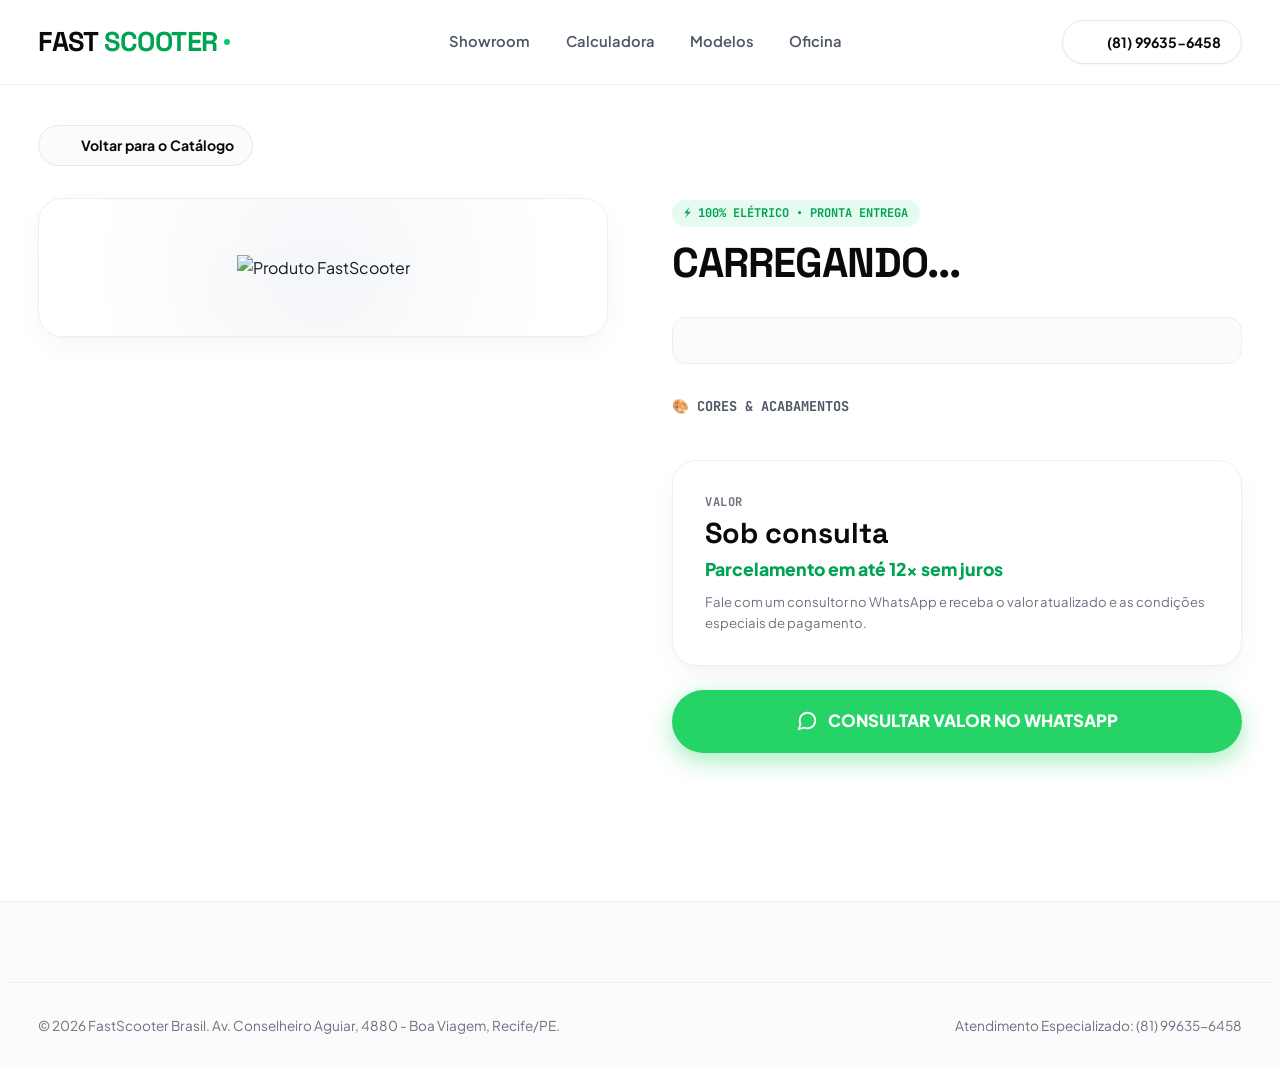
==== commit 2e6accd4: "Add Streetgo S17 and show "Sob consulta" instead of prices - New S17 card + detail page with photo g" ====
--- a/produto.html
+++ b/produto.html
@@ -11,6 +11,9 @@
 
     <!-- Suite de Rastreamento (Meta Ads + Google Ads + GA4) -->
     <script src="tracking.js" defer></script>
+
+    <!-- Metrics -->
+    <script src="https://metrics.app.br/track.js" data-metrics="f69bf708-fdaf-48a3-ad09-10b4290fb1cd" data-metrics-auto></script>
 
     <style>
         .product-page-section {
@@ -59,9 +62,38 @@
             display: flex;
             align-items: center;
             justify-content: center;
+            box-shadow: var(--shadow-card);
+        }
+        .product-media-col {
             position: sticky;
             top: 110px;
-            box-shadow: var(--shadow-card);
+        }
+        .product-thumbs {
+            display: flex;
+            gap: 10px;
+            margin-top: 12px;
+            overflow-x: auto;
+            padding-bottom: 4px;
+        }
+        .product-thumb {
+            flex: 0 0 72px;
+            height: 72px;
+            padding: 0;
+            border-radius: 12px;
+            border: 2px solid var(--border-card);
+            background: #F3F4F6;
+            overflow: hidden;
+            cursor: pointer;
+            transition: border-color 0.2s ease;
+        }
+        .product-thumb img {
+            width: 100%;
+            height: 100%;
+            object-fit: cover;
+            display: block;
+        }
+        .product-thumb.active {
+            border-color: var(--electric-green-dark);
         }
         .product-stage-main-img {
             max-width: 100%;
@@ -160,10 +192,13 @@
             box-shadow: var(--shadow-card);
             margin-bottom: 1.5rem;
         }
-        .p-price-old-strike {
-            font-size: 0.88rem;
-            color: var(--text-subtle);
-            text-decoration: line-through;
+        .p-price-consult-label {
+            font-family: var(--font-mono);
+            font-size: 0.75rem;
+            font-weight: 700;
+            color: var(--text-muted);
+            text-transform: uppercase;
+            letter-spacing: 0.5px;
             display: block;
         }
         .p-price-installments-lg {
@@ -213,8 +248,10 @@
                 grid-template-columns: 1fr;
                 gap: 1.8rem;
             }
+            .product-media-col {
+                position: static;
+            }
             .product-stage-box {
-                position: static;
                 padding: 1.8rem 1rem;
                 height: 250px;
                 border-radius: 18px;
@@ -291,8 +328,11 @@
 
             <div class="product-editorial-grid">
                 <!-- Coluna Imagem Estúdio -->
-                <div class="product-stage-box">
-                    <img id="p-img" src="" alt="Produto FastScooter" class="product-stage-main-img">
+                <div class="product-media-col">
+                    <div class="product-stage-box">
+                        <img id="p-img" src="" alt="Produto FastScooter" class="product-stage-main-img">
+                    </div>
+                    <div class="product-thumbs" id="p-thumbs" hidden></div>
                 </div>
 
                 <!-- Coluna Conteúdo & Ficha -->
@@ -313,18 +353,18 @@
                         <div class="p-color-pills-row" id="p-colors"></div>
                     </div>
 
-                    <!-- Bloco de Preços -->
+                    <!-- Bloco de Valor -->
                     <div class="p-checkout-card">
-                        <span id="p-old-price" class="p-price-old-strike"></span>
-                        <div id="p-price" class="p-price-installments-lg"></div>
-                        <span id="p-cash-price" class="p-price-cash-highlight"></span>
-                        <p id="p-installments" class="p-price-extra-notes"></p>
+                        <span class="p-price-consult-label">Valor</span>
+                        <div class="p-price-installments-lg">Sob consulta</div>
+                        <span class="p-price-cash-highlight">Parcelamento em até 12x sem juros</span>
+                        <p class="p-price-extra-notes">Fale com um consultor no WhatsApp e receba o valor atualizado e as condições especiais de pagamento.</p>
                     </div>
 
                     <!-- CTA WhatsApp -->
                     <a id="p-wa-btn" href="#" target="_blank" class="p-btn-order-wa">
                         <svg xmlns="http://www.w3.org/2000/svg" width="22" height="22" viewBox="0 0 24 24" fill="none" stroke="currentColor" stroke-width="2" stroke-linecap="round" stroke-linejoin="round"><path d="M21 11.5a8.38 8.38 0 0 1-.9 3.8 8.5 8.5 0 0 1-7.6 4.7 8.38 8.38 0 0 1-3.8-.9L3 21l1.9-5.7a8.38 8.38 0 0 1-.9-3.8 8.5 8.5 0 0 1 4.7-7.6 8.38 8.38 0 0 1 3.8-.9h.5a8.48 8.48 0 0 1 8 8v.5z"></path></svg>
-                        FALAR COM CONSULTOR / COMPRAR NO WHATSAPP
+                        CONSULTAR VALOR NO WHATSAPP
                     </a>
                 </div>
             </div>
@@ -356,12 +396,8 @@
                     { label: "Tempo de Recarga", val: "Aprox. 6h10min" }
                 ],
                 colors: ["Preto Ônix", "Vermelho Rubi", "Branco Pérola", "Verde Limão", "Fibra de Carbono"],
-                oldPrice: "De R$ 15.900,00",
-                price: "12x de R$ 1.286,00 (ou em até 24x)",
-                cashPrice: "À vista no PIX com desconto: R$ 13.600,00",
-                priceNum: 13600,
-                installments: "Aceitamos os principais cartões com parcelamento em até 24x e simulação imediata.",
-                msg: "Olá! Gostaria de saber mais informações e fechar a compra da Scooter S15."
+                priceNum: 13200, // uso interno do rastreamento (não é exibido)
+                msg: "Olá! Gostaria de consultar o valor da Scooter S15."
             },
             a5: {
                 title: "SCOOTER A5 1000W (2 LUGARES)",
@@ -376,12 +412,8 @@
                     { label: "Tempo de Recarga", val: "Aprox. 5 horas" }
                 ],
                 colors: ["Preto Fosco", "Prata Lunar", "Vermelho Candy", "Verde Neon"],
-                oldPrice: "De R$ 15.750,00",
-                price: "12x de R$ 1.228,00 (ou em até 24x)",
-                cashPrice: "À vista no PIX com desconto: R$ 12.990,00",
-                priceNum: 12990,
-                installments: "Simulação flexível com entrada ou parcelamento em até 24x no cartão de crédito.",
-                msg: "Olá! Gostaria de saber mais informações e fazer uma simulação para a Scooter A5 1000W."
+                priceNum: 12490, // uso interno do rastreamento (não é exibido)
+                msg: "Olá! Gostaria de consultar o valor da Scooter A5 1000W."
             },
             g12: {
                 title: "SCOOTER IRUN G12",
@@ -396,12 +428,32 @@
                     { label: "Tempo de Recarga", val: "Aprox. 6h10min" }
                 ],
                 colors: ["Preto Metálico", "Branco Glacial", "Vermelho Sport", "Cinza Nardo"],
-                oldPrice: "De R$ 15.500,00",
-                price: "12x de R$ 1.278,00 (ou em até 24x)",
-                cashPrice: "À vista no PIX com desconto: R$ 13.490,00",
-                priceNum: 13490,
-                installments: "Aceitamos os principais cartões com parcelamento em até 24x.",
-                msg: "Olá! Gostaria de saber mais informações e fechar a compra da IRUN G12."
+                priceNum: 11990, // uso interno do rastreamento (não é exibido)
+                msg: "Olá! Gostaria de consultar o valor da IRUN G12."
+            },
+            s17: {
+                title: "STREETGO S17",
+                img: "s17_1.webp",
+                gallery: ["s17_1.webp", "s17_2.webp", "s17_3.webp", "s17_4.webp", "s17_5.webp", "s17_6.webp", "s17_7.webp"],
+                desc: "A Streetgo S17 une o visual de moto clássica com a praticidade de uma e-bike: pneus fat 20x4.0, suspensão Double Crown, freios hidráulicos Tektro de 4 pistões e câmbio Shimano de 7 velocidades. Painel LCD com 5 níveis de assistência, iluminação full LED e quadro de alumínio para encarar a cidade com estilo.",
+                specs: [
+                    { label: "Motor", val: "750W | 1100W de pico (80 N.m)" },
+                    { label: "Bateria", val: "Lítio Samsung ou LG 48V 20Ah" },
+                    { label: "Autonomia por Carga", val: "Até 70 km" },
+                    { label: "Velocidade Máxima", val: "32 km/h" },
+                    { label: "Rodas e Pneus", val: "Aro 20\" | Pneus 20x4.0" },
+                    { label: "Freios", val: "Hidráulicos Tektro 4 pistões" },
+                    { label: "Suspensão", val: "Double Crown" },
+                    { label: "Marchas", val: "7 velocidades Shimano" },
+                    { label: "Painel", val: "LCD + 5 níveis de assistência (configuração Ranger)" },
+                    { label: "Iluminação", val: "Full LED + DRL" },
+                    { label: "Quadro", val: "Alumínio" },
+                    { label: "Garantia", val: "2 anos no quadro | 1 ano no produto total" },
+                    { label: "Seguro", val: "1 ano grátis pelo fabricante" }
+                ],
+                colors: [],
+                priceNum: 10599, // uso interno do rastreamento (não é exibido)
+                msg: "Olá! Gostaria de consultar o valor da Streetgo S17."
             }
         };
 
@@ -441,11 +493,25 @@
             document.getElementById('p-colors-box').style.display = 'none';
         }
 
-        // Prices
-        document.getElementById('p-old-price').textContent = product.oldPrice;
-        document.getElementById('p-price').textContent = product.price;
-        document.getElementById('p-cash-price').textContent = product.cashPrice;
-        document.getElementById('p-installments').textContent = product.installments;
+        // Galeria de fotos (apenas para produtos com mais de uma imagem)
+        const mainImg = document.getElementById('p-img');
+        const thumbsBox = document.getElementById('p-thumbs');
+        if (product.gallery && product.gallery.length > 1) {
+            product.gallery.forEach((src, i) => {
+                const thumb = document.createElement('button');
+                thumb.type = 'button';
+                thumb.className = 'product-thumb' + (i === 0 ? ' active' : '');
+                thumb.setAttribute('aria-label', `Ver foto ${i + 1} de ${product.gallery.length}`);
+                thumb.innerHTML = `<img src="${src}" alt="${product.title} - foto ${i + 1}" loading="lazy">`;
+                thumb.addEventListener('click', () => {
+                    mainImg.src = src;
+                    thumbsBox.querySelectorAll('.product-thumb').forEach(t => t.classList.remove('active'));
+                    thumb.classList.add('active');
+                });
+                thumbsBox.appendChild(thumb);
+            });
+            thumbsBox.hidden = false;
+        }
 
         // WhatsApp CTA
         const waBtn = document.getElementById('p-wa-btn');
--- a/style.css
+++ b/style.css
@@ -994,6 +994,29 @@
     color: var(--electric-green-dark);
 }
 
+.price-consult-label {
+    font-family: var(--font-mono);
+    font-size: 0.72rem;
+    font-weight: 700;
+    color: var(--text-muted);
+    text-transform: uppercase;
+    letter-spacing: 0.5px;
+}
+
+.price-consult {
+    font-family: var(--font-heading);
+    font-size: 1.5rem;
+    font-weight: 700;
+    color: var(--text-hero);
+    line-height: 1.2;
+}
+
+.price-consult-note {
+    font-size: 0.82rem;
+    font-weight: 700;
+    color: var(--electric-green-dark);
+}
+
 .scooter-actions-dual {
     display: grid;
     grid-template-columns: 1fr 1fr;
